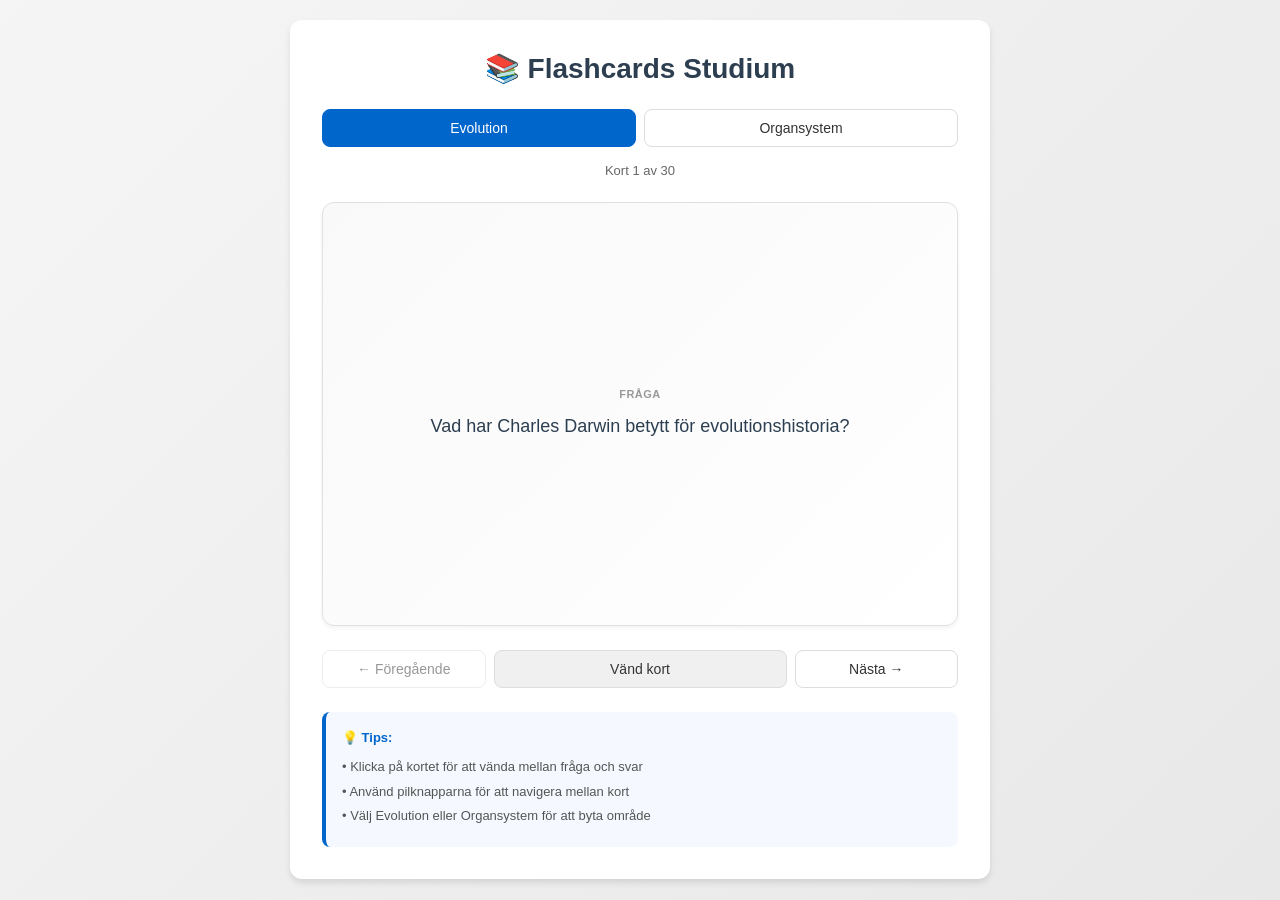
==== fc.html @ b8e15cd3 "Add initial HTML structure for flashcard app This file contains the HTML structure and styling for a" ====
<!DOCTYPE html>
<html lang="sv">
<head>
    <meta charset="UTF-8">
    <meta name="viewport" content="width=device-width, initial-scale=1.0">
    <title>Flashcards - Evolution & Organsystem</title>
    <style>
        * {
            margin: 0;
            padding: 0;
            box-sizing: border-box;
        }

        body {
            font-family: -apple-system, BlinkMacSystemFont, 'Segoe UI', Roboto, Oxygen, Ubuntu, Cantarell, sans-serif;
            background: linear-gradient(135deg, #f5f5f5 0%, #e8e8e8 100%);
            min-height: 100vh;
            padding: 20px;
            color: #333;
        }

        .container {
            max-width: 700px;
            margin: 0 auto;
            background: white;
            border-radius: 12px;
            box-shadow: 0 4px 6px rgba(0, 0, 0, 0.1);
            padding: 2rem;
        }

        h1 {
            text-align: center;
            margin-bottom: 1.5rem;
            color: #2c3e50;
            font-size: 28px;
        }

        .controls {
            margin-bottom: 1.5rem;
        }

        .button-group {
            display: flex;
            gap: 8px;
            margin-bottom: 1rem;
        }

        button {
            flex: 1;
            padding: 10px 16px;
            border: 1px solid #ddd;
            border-radius: 8px;
            background: white;
            color: #333;
            cursor: pointer;
            font-size: 14px;
            font-weight: 500;
            transition: all 0.3s ease;
        }

        button:hover:not(:disabled) {
            background: #f0f0f0;
            border-color: #999;
        }

        button:disabled {
            opacity: 0.5;
            cursor: not-allowed;
        }

        .category-btn.active {
            background: #0066cc;
            color: white;
            border-color: #0066cc;
        }

        .progress {
            text-align: center;
            font-size: 13px;
            color: #666;
            margin-bottom: 1rem;
        }

        .card {
            aspect-ratio: 3 / 2;
            background: linear-gradient(135deg, #f9f9f9 0%, #ffffff 100%);
            border: 1px solid #e0e0e0;
            border-radius: 12px;
            display: flex;
            align-items: center;
            justify-content: center;
            cursor: pointer;
            user-select: none;
            min-height: 240px;
            padding: 2rem;
            text-align: center;
            transition: all 0.3s ease;
            margin-bottom: 1.5rem;
            box-shadow: 0 2px 4px rgba(0, 0, 0, 0.05);
        }

        .card:hover {
            box-shadow: 0 4px 12px rgba(0, 0, 0, 0.1);
            border-color: #0066cc;
        }

        .card-content {
            display: flex;
            flex-direction: column;
            gap: 12px;
        }

        .card-label {
            font-size: 11px;
            text-transform: uppercase;
            letter-spacing: 0.5px;
            color: #999;
            font-weight: 600;
        }

        .card-text {
            font-size: 18px;
            line-height: 1.6;
            color: #2c3e50;
        }

        .navigation {
            display: flex;
            gap: 8px;
            margin-bottom: 1.5rem;
        }

        .nav-btn {
            flex: 1;
        }

        .flip-btn {
            flex: 2;
            background: #f0f0f0;
        }

        .flip-btn:hover:not(:disabled) {
            background: #e0e0e0;
        }

        .info-box {
            background: #f5f9ff;
            border-left: 4px solid #0066cc;
            padding: 1rem;
            border-radius: 8px;
            font-size: 13px;
            color: #555;
            line-height: 1.6;
        }

        .info-box strong {
            display: block;
            color: #0066cc;
            margin-bottom: 8px;
            font-weight: 600;
        }

        .info-box div {
            margin-bottom: 4px;
        }

        @media (max-width: 600px) {
            .container {
                padding: 1.5rem;
            }

            h1 {
                font-size: 24px;
            }

            .card {
                min-height: 200px;
                padding: 1.5rem;
            }

            .card-text {
                font-size: 16px;
            }

            button {
                font-size: 13px;
                padding: 8px 12px;
            }
        }
    </style>
</head>
<body>
    <div class="container">
        <h1>📚 Flashcards Studium</h1>

        <div class="controls">
            <div class="button-group">
                <button id="btn-evolution" class="category-btn active">Evolution</button>
                <button id="btn-organ" class="category-btn">Organsystem</button>
            </div>
            <div class="progress">
                Kort <span id="current">1</span> av <span id="total">30</span>
            </div>
        </div>

        <div id="card" class="card">
            <div class="card-content">
                <div class="card-label" id="card-label">Fråga</div>
                <div class="card-text" id="card-content">Klicka för att börja</div>
            </div>
        </div>

        <div class="navigation">
            <button id="btn-prev" class="nav-btn">← Föregående</button>
            <button id="btn-flip" class="flip-btn">Vänd kort</button>
            <button id="btn-next" class="nav-btn">Nästa →</button>
        </div>

        <div class="info-box">
            <strong>💡 Tips:</strong>
            <div>• Klicka på kortet för att vända mellan fråga och svar</div>
            <div>• Använd pilknapparna för att navigera mellan kort</div>
            <div>• Välj Evolution eller Organsystem för att byta område</div>
        </div>
    </div>

    <script>
        const flashcards = {
            evolution: [
                { q: "Vad har Charles Darwin betytt för evolutionshistoria?", a: "Formulerade teorin om evolution genom naturligt urval och gav en vetenskaplig förklaring till hur arter förändras över tid." },
                { q: "Vad är ett fossil och hur bildas fossiler?", a: "Avtryck eller lämningar av organismer i sedimentära bergarter. Bildas när organismen täcks av sediment, utsätts för tryck under lång tid och hårda delar förstenas." },
                { q: "Hur kan fossil hjälpa oss att förstå evolution?", a: "Fossil visar vilka organismer som funnits och hur de förändrats över tid. Genom lagerföljd och jämförelser kan man se övergångsformer." },
                { q: "Varför kan man hitta fossil av arter på breddgrader där arten normalt inte skulle kunna överleva?", a: "Klimatet kan ha varit annorlunda när organismen levde, och kontinenter har flyttat sig (plattektonik). Miljöer och havsnivåer kan också ha förändrats." },
                { q: "Vilka effekter hade bildningen och uppbrytandet av Pangea på evolutionen?", a: "När Pangea bildades och bröts upp förändrades klimat och livsmiljöer. Isolering mellan populationer ökade när kontinenter separerades, vilket gynnade artbildning." },
                { q: "Beskriv varför Australien har många mycket speciella endemiska arter.", a: "Lång geografisk isolering gav evolution utan genetiskt utbyte med andra kontinenter, vilket ledde till många endemiska arter." },
                { q: "Beskriv fyra olika likheter som tyder på gemensamt evolutionärt ursprung.", a: "Likheter i DNA/biokemi, homologa organ (kroppsbyggnad), likheter i fosterutveckling, biogeografi (arters utbredning)." },
                { q: "Vilka lika delar i fostret visar gemensamt evolutionärt ursprung?", a: "Till exempel svansanlag, gälbågar och ryggsträng som är förstadie till ryggrad." },
                { q: "Hur använder man genetiken för att tyda släktskap mellan organismer?", a: "Genom jämförelse av DNA-sekvenser/gener (sekvensering). Högre likhet tyder på närmare släktskap." },
                { q: "Om fladdermusens vingar och människans arm är homologa - har jag rätt eller fel? Motivera.", a: "Ja, du har rätt. De är homologa (samma evolutionära ursprung) trots olika funktion." },
                { q: "Vad är homologi mellan gälbågar och hörselben?", a: "Homologa strukturer - samma evolutionära ursprung trots olika funktion." },
                { q: "Vilka två skäl finns för utveckling av arter som lever i luften?", a: "Ny nisch: mer föda/spridning och skydd från markrovdjur. Dessutom mindre konkurrens i början gav selektionsfördel för flygförmåga." },
                { q: "Vad betyder evolution?", a: "Förändring i allelfrekvenser i en population över tid." },
                { q: "Vilka faktorer skapar evolution (vilka processer leder till förändringar i allelfrekvenser)?", a: "Mutationer, naturligt urval, genetisk drift, genflöde (migration), och människans artificiella selektion." },
                { q: "Vad innebär naturligt urval?", a: "Individer med egenskaper som ger högre överlevnad och reproduktion i en viss miljö får fler avkommor -> deras alleler ökar i populationen." },
                { q: "Vad är skillnaden på stabiliserande, riktat och splittrande urval? Ge exempel.", a: "Stabiliserande: medelvärdet gynnas (t.ex. födelsevikt). Riktat: en ytterlighet gynnas (t.ex. antibiotikaresistens). Splittrande: båda ytterligheter gynnas (t.ex. olika näbbstorlekar)." },
                { q: "Vad krävs för att splittrande urval ska leda till artbildning?", a: "Kräver också minskat genflöde/reproduktiv isolering, t.ex. mekaniska barriärer i anatomi, geografisk isolering eller beteendebarriärer." },
                { q: "Beskriv samevolutionen mellan blommor och bin.", a: "Bin får föda (nektar/pollen) och pollinerar samtidigt blommor. Blommor och bin kan utveckla matchande färger, former och beteenden." },
                { q: "Varför skulle en utrotning av bin vara en katastrof?", a: "Många växter skulle få sämre pollinering -> färre frön/frukter -> påverkar ekosystem och livsmedelsproduktion kraftigt." },
                { q: "Vad innebär genetisk drift?", a: "Slumpmässiga förändringar i allelfrekvenser (särskilt i små populationer), inte samma sak som naturligt urval." },
                { q: "Ge exempel på handikapp skapade av sexuell selektion och analysera varför de väljs ändå.", a: "Ex. påfågelns stora stjärt: ökar risk/energikostnad men ger parningsframgång. Kan fungera som signal för 'bra gener'." },
                { q: "Är sexuellt urval naturligt urval?", a: "Sexuell selektion är en särskild form av selektion kopplad till parningsframgång, inte samma sak som naturligt urval om överlevnad." },
                { q: "Kan människan göra eget urval som påverkar djurens/växters egenskaper? Ge exempel.", a: "Ja, genom avel och odling: vi väljer individer med önskade egenskaper (mjölkkor, hundraser, grödor) -> artificiell selektion." },
                { q: "Vad är definitionen av en art enligt den biologiska artdefinitionen?", a: "Individer som kan få fertil avkomma med varandra." },
                { q: "Ange på vilket sätt parningsorgan kan vara en artbarriär.", a: "Mekanisk isolering: parningsorganen passar inte mellan arter." },
                { q: "Ange på vilket sätt beteende kan vara en artbarriär.", a: "Olika sång/ritualer/tider gör att parning inte sker mellan arter." },
                { q: "Ange på vilket sätt geografisk isolering gynnar artbildning.", a: "Fysisk barriär stoppar genflöde -> populationer utvecklas olika -> kan leda till reproduktiv isolering och artbildning." },
                { q: "Berätta översiktligt om människans utveckling från förtidmänniskor till nutid.", a: "Cirka 7 miljoner år: Australopithecus -> Homo habilis -> Homo erectus -> Homo neanderthalensis -> Homo sapiens." },
                { q: "Var placeras människan i primaternas stamträd och vilka är våra närmaste släktingar?", a: "Människan är en primat; våra närmaste nu levande släktingar är schimpanser och bonobo (därefter gorilla)." },
                { q: "Vilka är de viktiga människospecierna i utvecklingslinjen?", a: "Homo sapiens, Homo neanderthalensis, Homo erectus, Homo habilis, Australopithecus (från yngst till äldst)." }
            ],
            organ: [
                { q: "Vilken roll spelar munhålan och saliv i matspjälkningen?", a: "Munhålan mekaniskt bryter ned maten. Saliv innehåller enzymet amylas som börjar brytas ned kolhydrater." },
                { q: "Hur bidrar magsäcken till matspjälkningen och vilka ämnen produceras här?", a: "Magsäcken producerar saltsyra och enzymet pepsin som bryter ned proteiner. Slemhinna skyddar mot frätande säure." },
                { q: "Vad har bukspottkörteln (pankreas) för funktion i matspjälkningen?", a: "Producerar enzymer (amylas, lipas, trypsin) som bryter ned kolhydrater, fetter och proteiner. Också buffertsalter." },
                { q: "Vilka är tunntarmens huvudsakliga uppgifter i matspjälkningsprocessen?", a: "Fortsätter nedbrytning via enzymer och absorpsion av näringsämnen genom villi och mikrovilli." },
                { q: "Vilka enzymer bryter ner proteiner och var aktiveras de?", a: "Pepsin i magsäcken, trypsin från pankreas (aktiveras i tunntarmen). Carboxypeptidasärer slutför uppbrottet." },
                { q: "Vad gör gallan och hur påverkar den fettspjälkningen?", a: "Gallan emulgerar fetter (delar upp dem i mindre droplar) vilket ökar ytan för lipasenzym att verka på." },
                { q: "Vilken funktion har tjocktarmen i matspjälkningssystemet?", a: "Absorberar vatten och mineraler. Bakterier producerar vitaminer (K, B12). Formar feces." },
                { q: "Vad gör levern i relation till matspjälkningen?", a: "Producerar galla som hjälper fettspjälkningen. Lagrar näringsämnen. Omvandlar näringsämnen." },
                { q: "Vilka typer av näringsämnen bryts ner av amylas, lipas, trypsin och pepsin?", a: "Amylas: kolhydrater. Lipas: fetter. Trypsin och pepsin: proteiner." },
                { q: "Hur skyddar magsäckens slemhinna mot frätande saltsyra?", a: "Slemhinna producerar mucinslag och buffertsalter som neutraliserar och skyddar väggarna." },
                { q: "Vad är villi och mikrovilli, och vilken funktion har de i tunntarmen?", a: "Fingerliknande utväxter som ökar absorptionsytan dramatiskt. Villi är större, mikrovilli sitter på villiceller. Ökar upp till 300x ytan." },
                { q: "Vilken roll spelar pepsin i proteinnedbrytningen och hur aktiveras det?", a: "Pepsin bryter ned proteiner. Aktiveras av saltsyra från pepsinogen. Är endast aktivt i sur miljö." },
                { q: "Vad är skillnaden mellan mekanisk och kemisk nedbrytning av föda?", a: "Mekanisk: tugga, magsäckens muskelkontraktioner. Kemisk: enzymer bryter molekylbindningar." },
                { q: "Vilken betydelse har bakterierna i tjocktarmen för matspjälkning?", a: "Producerar vitamin K och B12. Fermenter olöst fiber. Bidrar till tarmfloran." },
                { q: "Varför behöver vi äta kolhydrater, proteiner och fetter?", a: "Kolhydrater: energi. Proteiner: celluppbyggnad och enzym. Fetter: energi, isolering, vitaminabsorption." },
                { q: "Vad menas med monosackarider?", a: "Enkla socker med en sockermolekyl, t.ex. glukos, fruktös, galaktos." },
                { q: "Hur är disackarider uppbyggda? Ge ett exempel.", a: "Två monosackaridmolekyler sammanbundna. Ex. sackaros (socker), laktös (mjölksocker), maltös." },
                { q: "Hur är polysackarider uppbyggda? Ge två exempel.", a: "Många monosackaridmolekyler sammanbundna. Ex. stärkelse (växter), glykogen (djur), cellulosa (växtfiber)." },
                { q: "Vad menas med 'snabba' respektive 'långsamma' kolhydrater?", a: "Snabba: enkla socker, höjer blodsockret snabbt (t.ex. socker, vitt bröd). Långsamma: komplexa kolhydrater, höjer gradvis (t.ex. grovt bröd, spannmål)." },
                { q: "Hur kan olika kostsammansättning av kolhydrater påverka hälsan?", a: "För många snabba kolhydrater: blodsockertopp, insulinutsöndring, risk för typ 2-diabetes. Långsamma: stabila energinivåer, bättre satiation." },
                { q: "Hur reglerar insulin blodsockret så att nivån hålls stabil?", a: "Insulin ökar glukosupptaget i celler (muskel, fett, lever), främjar lagring som glykogen/fett. Minskar blodsockret." },
                { q: "Vad menas med kostfibrer och varför är fiberrik kost bra?", a: "Olöst cellulosa från växter. Ökar satiation, reglerar blodsocker, minskar kolesterol, främjar tarmhälsa. T.ex. frukt, grönsaker, grovt bröd." },
                { q: "Vad är ett protein uppbyggt av och hur många aminosyror räknas som essentiella?", a: "Proteins är uppbyggda av aminosyror. 9 aminosyror är essentiella (måste ätas då kroppen inte kan tillverka dem)." },
                { q: "Vad betyder 'essentiella aminosyror'?", a: "Aminosyror som kroppen inte kan tillverka själv och därför måste få från maten." },
                { q: "Vad menas med mättade respektive omättade fetter?", a: "Mättade: ingen dubbelbindning, fast vid rumstemperatur (smör, nötfett). Omättade: dubbelbindning, flytande (olja). Omättade är generellt bättre för hälsan." },
                { q: "Hur kan flygande och energikrävande insekter klara sig med öppet blodomlopp?", a: "Insekter transporterar inte syre med blodet. Syre går via trakéer direkt till celler. Blodet transporterar näring, avfall och hormoner." },
                { q: "Beskriv skillnaden mellan enkelt blodomlopp (fisk) och dubbelt (människa).", a: "Enkelt: blodet passerar hjärtat en gång per varv. Dubbelt: blodet passerar hjärtat två gånger (lilla + stora kretsloppet)." },
                { q: "Vad har blodet för uppgifter och hur mycket blod har en människa?", a: "Transport av syre, CO2, näringsämnen, avfall och hormoner; immunförsvar; värmereglering. Ca 5 liter blod hos vuxen." },
                { q: "Vilka typer av kärl transporteras blodet i?", a: "Artärer, vener och kapillärer." },
                { q: "Hur skiljer sig artärer, vener och kapillärer åt?", a: "Artärer: tjocka elastiska väggar, högre tryck, från hjärtat. Vener: tunnare väggar, klaffar, till hjärtat. Kapillärer: mycket tunna, gasutbyte." },
                { q: "Varför behövs ett väl fungerande hjärta?", a: "För att hålla cirkulationen igång så celler får syre/näring och blir av med CO2/avfall." },
                { q: "Vilka delar består människans hjärta av?", a: "Höger/vänster förmak och kammare, klaffar (segel- och fickklaffar), aorta, lungartär och lungvener, hålvener, kranskärl." },
                { q: "Hur skickas blodet runt i hjärtat?", a: "Syrefattigt blod via hålvener -> höger förmak -> höger kammare -> lungartär -> lungor. Syrerikt blod via lungvener -> vänster förmak -> vänster kammare -> aorta -> kroppen." },
                { q: "Vad menas med dubbla kretslopp?", a: "Två kretslopp: lilla (hjärta-lungor-hjärta) och stora (hjärta-kropp-hjärta)." },
                { q: "Beskriv en blodkropps resa genom det dubbla kretsloppet.", a: "I lilla kretsloppet: tar upp syre i lungornas alveoler via diffusion och lämnar CO2. I stora kretsloppet: lämnar syre till vävnader och tar upp CO2 via diffusion." },
                { q: "Vilken funktion har hjärtats kranskärl?", a: "Förser hjärtmuskeln själv med syrerikt blod och näring." },
                { q: "Vad är en puls?", a: "Antal hjärtslag per minut (känns i artärer när hjärtat pumpar ut blod)." },
                { q: "Vad menas med hjärtattack (hjärtinfarkt)?", a: "Blodpropp eller förträngning i kranskärl -> syrebrist i hjärtmuskel -> vävnadsskada." },
                { q: "Vad menas med blodtryck?", a: "Trycket som blodet utövar mot kärlväggen." },
                { q: "Vad står de två värdena för (t.ex. 120/80)?", a: "Systoliskt tryck (arbetstryck när hjärtat slår) / diastoliskt tryck (vilotryck mellan slag), i mmHg." },
                { q: "Vad är ett normalt blodtryck?", a: "Ungefär 110-130/70-85, varierar med individ." },
                { q: "Varför får man högt blodtryck?", a: "T.ex. ärftlighet, ålder, stress, övervikt, lite motion, mycket salt, alkohol, rökning." },
                { q: "Varför är högt blodtryck dåligt?", a: "Ökar risken för kärlskador, stroke, hjärtinfarkt; hjärtat måste arbeta hårdare." },
                { q: "Vad händer med mitokondrier och kapillärer vid bra kondition?", a: "Fler mitokondrier och fler kapillärer i muskler -> bättre syretillförsel och energiproduktion. Även mer hemoglobin." },
                { q: "Vad är slagvolym och vilopuls, och vad händer med dem vid bra kondition?", a: "Slagvolym: blod per slag (ökar). Vilopuls: slag/min i vila (minskar). Vid träning pumpar hjärtat mer per slag, behöver inte slå så ofta." },
                { q: "Varför andas vi?", a: "För att få in syre till cellandning och bli av med koldioxid som är avfall från cellerna." },
                { q: "Vad är inre och yttre andning?", a: "Yttre: gasutbyte mellan lungor och blod. Inre: cellernas användning av syre (cellandning) och produktion av CO2." },
                { q: "Hur andas andra djur än människan?", a: "Fiskar: gälar. Insekter: trakéer. Groddjur: kan även ta upp gaser genom huden." },
                { q: "Vad gör diafragman och var sitter den?", a: "Är en muskel under lungorna som kontrahererar vid inandning -> ökar lungornas volym -> lågt tryck -> luft strömmar in." },
                { q: "Vad händer när luften går genom näshålan?", a: "Värms upp, fuktas och filtreras (slem och flimmerhår fångar partiklar)." },
                { q: "Vad har struplocket för funktion?", a: "Stänger luftstrupen vid sväljning så mat/vätska inte hamnar i luftvägarna." },
                { q: "Hur har lungorna kontakt med luftstrupen?", a: "Luftstrupe delar sig i två luftrör (bronkier) som förgrenas i till mindre luftrör och slutar i lungblåsor/alveoler." },
                { q: "Vad händer i lungblåsorna och hur använder man begreppet diffusion?", a: "Syre diffunderar från alveolerluft till blod (lägre O2 i blod). CO2 diffunderar från blod till alveoler och andas ut. Diffusion går alltid från hög till låg koncentration." },
                { q: "Hur kommer syret från luften till kroppens celler?", a: "Syre binds till hemoglobin i röda blodkroppar, transporteras med blodet. I vävnader diffunderar syre till celler där det används i cellandning." },
                { q: "Vid hög fysisk aktivitet: vad händer med ventilationen och varför?", a: "Andningsfrekvens och lungvolym ökar -> högre ventilation för att möta ökat O2-behov och ökad CO2-produktion från musklerna." },
                { q: "Vad är vitalkapacitet?", a: "Den största mängd luft en person kan andas ut efter en maximal inandning. Mäts med en spirometer." }
            ]
        };

        let currentCategory = 'evolution';
        let currentIndex = 0;
        let isFlipped = false;

        function updateDisplay() {
            const cards = flashcards[currentCategory];
            const card = cards[currentIndex];
            
            document.getElementById('current').textContent = currentIndex + 1;
            document.getElementById('total').textContent = cards.length;
            document.getElementById('card-label').textContent = isFlipped ? 'Svar' : 'Fråga';
            document.getElementById('card-content').textContent = isFlipped ? card.a : card.q;
            
            document.getElementById('btn-prev').disabled = currentIndex === 0;
            document.getElementById('btn-next').disabled = currentIndex === cards.length - 1;
        }

        // Event listeners
        document.getElementById('btn-evolution').addEventListener('click', function() {
            currentCategory = 'evolution';
            currentIndex = 0;
            isFlipped = false;
            document.getElementById('btn-evolution').classList.add('active');
            document.getElementById('btn-organ').classList.remove('active');
            updateDisplay();
        });

        document.getElementById('btn-organ').addEventListener('click', function() {
            currentCategory = 'organ';
            currentIndex = 0;
            isFlipped = false;
            document.getElementById('btn-organ').classList.add('active');
            document.getElementById('btn-evolution').classList.remove('active');
            updateDisplay();
        });

        document.getElementById('card').addEventListener('click', function() {
            isFlipped = !isFlipped;
            updateDisplay();
        });

        document.getElementById('btn-flip').addEventListener('click', function() {
            isFlipped = !isFlipped;
            updateDisplay();
        });

        document.getElementById('btn-prev').addEventListener('click', function() {
            if (currentIndex > 0) {
                currentIndex--;
                isFlipped = false;
                updateDisplay();
            }
        });

        document.getElementById('btn-next').addEventListener('click', function() {
            const cards = flashcards[currentCategory];
            if (currentIndex < cards.length - 1) {
                currentIndex++;
                isFlipped = false;
                updateDisplay();
            }
        });

        // Initialize
        updateDisplay();
    </script>
</body>
</html>
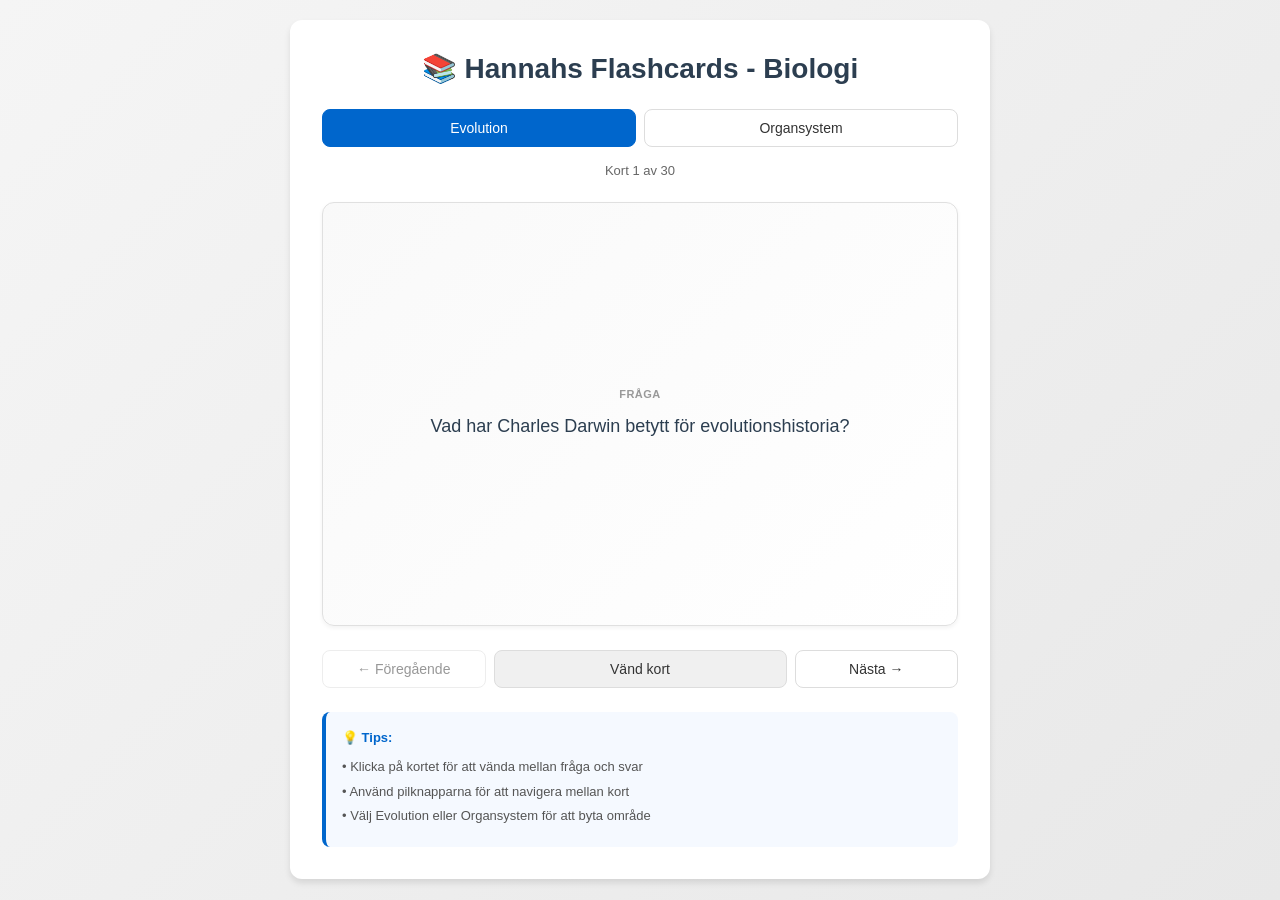
==== commit 3a0d6b8f: "Update title of flashcards section" ====
--- a/fc.html
+++ b/fc.html
@@ -191,7 +191,7 @@
 </head>
 <body>
     <div class="container">
-        <h1>📚 Flashcards Studium</h1>
+        <h1>📚 Hannahs Flashcards - Biologi</h1>
 
         <div class="controls">
             <div class="button-group">
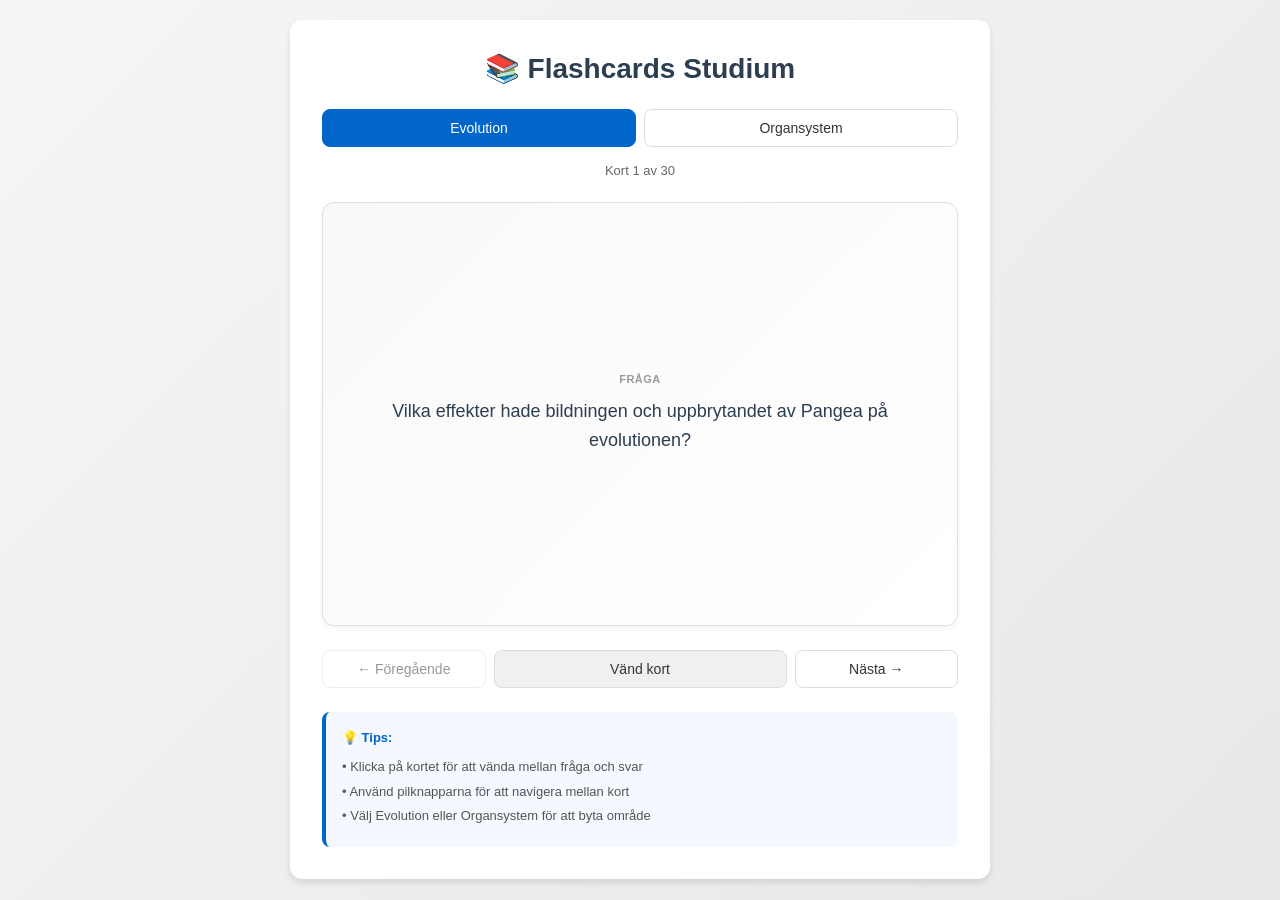
==== commit d0567ff8: "Update flashcard category names and add shuffling" ====
--- a/fc.html
+++ b/fc.html
@@ -191,7 +191,7 @@
 </head>
 <body>
     <div class="container">
-        <h1>📚 Hannahs Flashcards - Biologi</h1>
+        <h1>📚 Flashcards Studium</h1>
 
         <div class="controls">
             <div class="button-group">
@@ -321,9 +321,20 @@
         let currentCategory = 'evolution';
         let currentIndex = 0;
         let isFlipped = false;
+        let shuffledCards = {};
+
+        // Fisher-Yates shuffle algoritm
+        function shuffleArray(array) {
+            const shuffled = [...array];
+            for (let i = shuffled.length - 1; i > 0; i--) {
+                const j = Math.floor(Math.random() * (i + 1));
+                [shuffled[i], shuffled[j]] = [shuffled[j], shuffled[i]];
+            }
+            return shuffled;
+        }
 
         function updateDisplay() {
-            const cards = flashcards[currentCategory];
+            const cards = shuffledCards[currentCategory];
             const card = cards[currentIndex];
             
             document.getElementById('current').textContent = currentIndex + 1;
@@ -340,6 +351,7 @@
             currentCategory = 'evolution';
             currentIndex = 0;
             isFlipped = false;
+            shuffledCards['evolution'] = shuffleArray(flashcards['evolution']);
             document.getElementById('btn-evolution').classList.add('active');
             document.getElementById('btn-organ').classList.remove('active');
             updateDisplay();
@@ -349,6 +361,7 @@
             currentCategory = 'organ';
             currentIndex = 0;
             isFlipped = false;
+            shuffledCards['organ'] = shuffleArray(flashcards['organ']);
             document.getElementById('btn-organ').classList.add('active');
             document.getElementById('btn-evolution').classList.remove('active');
             updateDisplay();
@@ -382,6 +395,8 @@
         });
 
         // Initialize
+        shuffledCards['evolution'] = shuffleArray(flashcards['evolution']);
+        shuffledCards['organ'] = shuffleArray(flashcards['organ']);
         updateDisplay();
     </script>
 </body>
